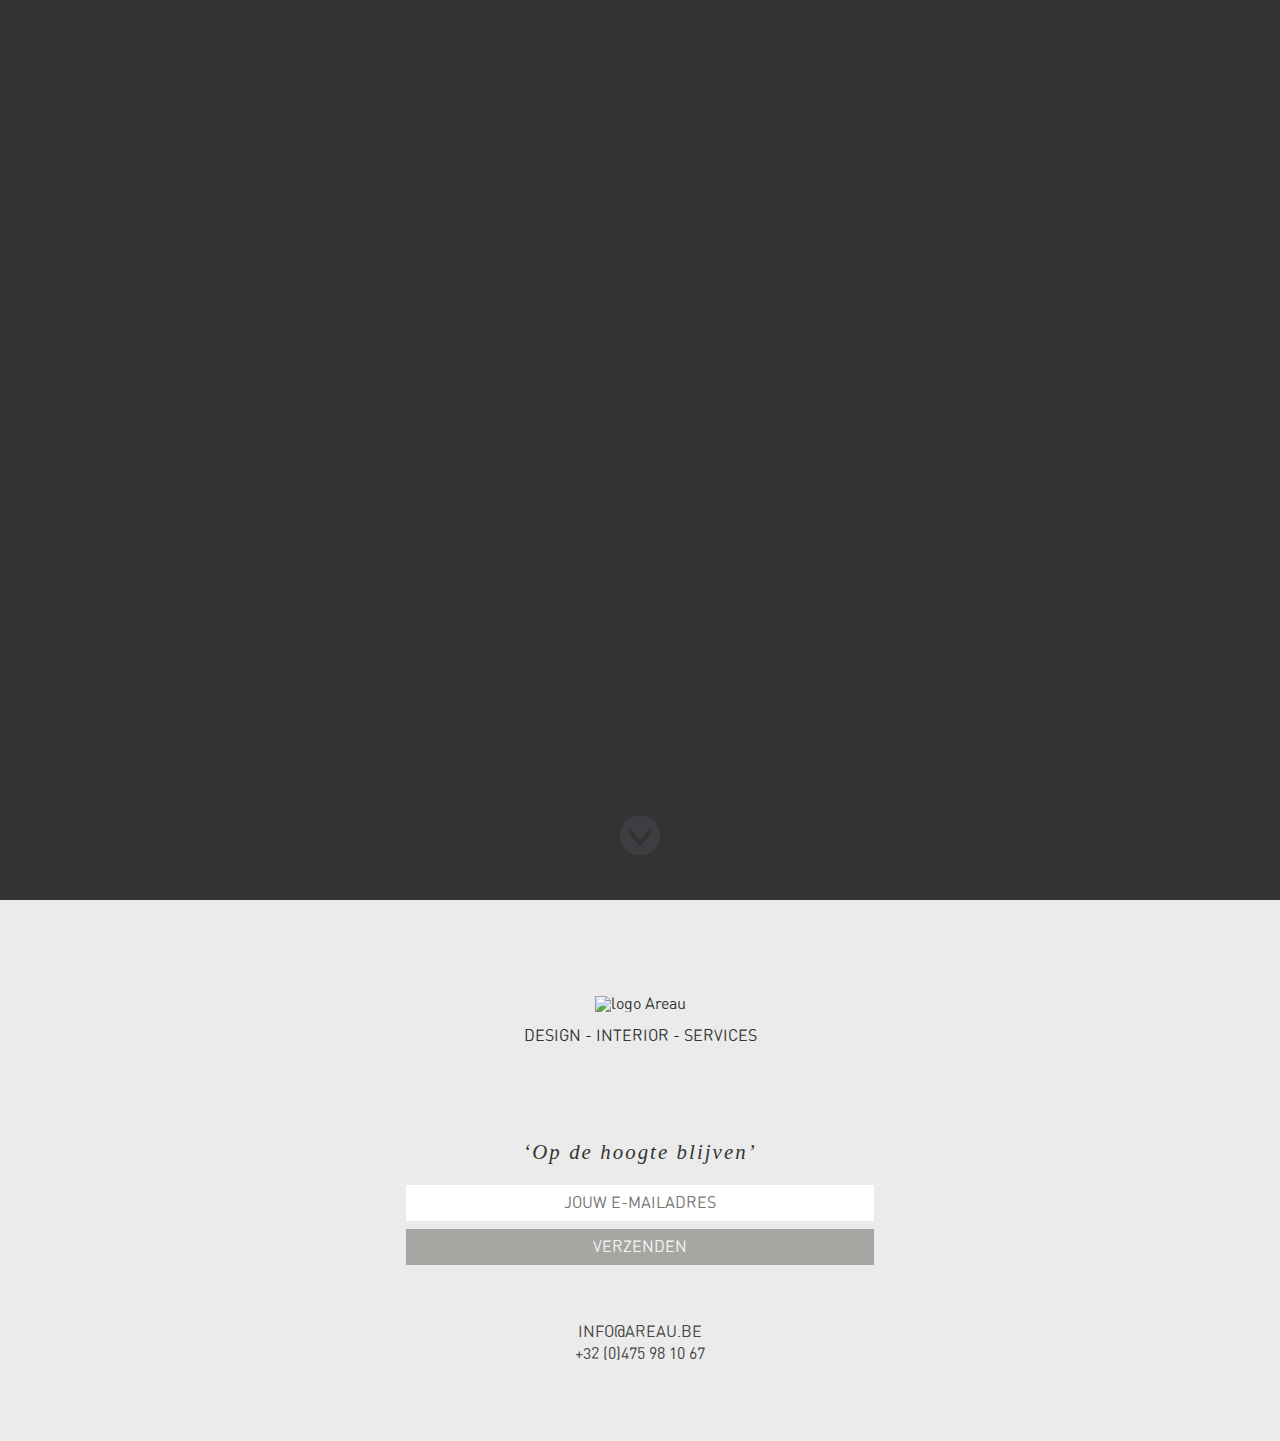
==== landingPage/index.html @ 95c0acce "add video fallback" ====
<!doctype html>
<html lang="nl">
  <head>
    <meta charset="utf-8">
    <meta http-equiv="X-UA-Compatible" content="IE=edge">
    <title>Areau</title>
    <meta name="description" content="Areau: design, interior, services">
    <meta name="viewport" content="width=device-width, initial-scale=1">
    <link rel="stylesheet" href="css/normalize.css">
    <link rel="stylesheet" href="css/main.css">
  </head>
  <body>
    <!--[if lt IE 8]>
      <p class="browserupgrade">You are using an <strong>outdated</strong> browser. Please <a href="http://browsehappy.com/">upgrade your browser</a> to improve your experience.</p>
    <![endif]-->

    <div class="intro">
      <div class="videoWrapper">
        <video autoplay loop>
          <source src="assets/videos/intro.mp4" type="video/mp4">
          <source src="assets/videos/intro.ogv" type="video/ogg">
          <source src="assets/videos/intro.webm" type="video/webm">
        </video>
      </div>
      <div class="subtitle">
        <p>Something inspiring <br /> is coming soon</p>
        <a href="#scrollTarget" class="icon arrow-down" id="scrollButton"></a>
      </div>
    </div>

    <div class="content" id="scrollTarget">
      <div class="logo">
        <img src="assets/images/logo-content.png" alt="logo Areau">
        <p>DESIGN - INTERIOR - SERVICES</p>
      </div>
      <div id="mc_embed_signup">
        <form action="http://areau.us7.list-manage.com/subscribe/post?u=a8c08f548f562436553aeb031&amp;id=7bbb23bcd8" method="post" id="mc-embedded-subscribe-form" name="mc-embedded-subscribe-form" class="validate" target="_blank" novalidate>
          <div id="mc_embed_signup_scroll">
            <label for="mce-EMAIL">&lsquo;Op de hoogte blijven&rsquo;</label>
            <input type="email" value="" name="EMAIL" class="email" id="mce-EMAIL" placeholder="Jouw e-mailadres" required>
            <div style="position: absolute; left: -5000px;">
              <input type="text" name="b_a8c08f548f562436553aeb031_7bbb23bcd8" tabindex="-1" value="">
            </div>
            <div class="clear">
              <input type="submit" value="verzenden" name="subscribe" id="mc-embedded-subscribe" class="button">
            </div>
            <div id="error"></div>
          </div>
        </form>
      </div>
    </div>

    <div class="footer">
      <div class="contact">
        <a href="mailto:info@areau.be">info@areau.be</a>
        <a href="tel:+320475981067">+32 (0)475 98 10 67</a>
      </div>
      <div class="social">
        <a class="icon facebook" href="https://www.facebook.com/pages/AREAU/793781097311302?fref=ts" target="_blank"></a>
        <a class="icon vimeo" href="https://vimeo.com/user37928837" target="_blank"></a>
      </div>
    </div>
    
    <!-- Scripts -->
    <script src="//code.jquery.com/jquery-1.11.2.min.js"></script>
    <script src="assets/js/main.js"></script>
    
    <!-- Google Analytics -->
    <script>
      (function(i,s,o,g,r,a,m){i['GoogleAnalyticsObject']=r;i[r]=i[r]||function(){
      (i[r].q=i[r].q||[]).push(arguments)},i[r].l=1*new Date();a=s.createElement(o),
      m=s.getElementsByTagName(o)[0];a.async=1;a.src=g;m.parentNode.insertBefore(a,m)
      })(window,document,'script','//www.google-analytics.com/analytics.js','ga');
      ga('create', 'UA-60274479-1', 'auto');
      ga('send', 'pageview');
    </script>
  </body>
</html>
---- landingPage/css/main.css ----
/* FONTS */
@font-face {
  font-family: 'dinregular';
  src: url('../assets/fonts/DINRegular-webfont.eot');
  src: url('../assets/fonts/DINRegular-webfont.eot?#iefix') format('embedded-opentype'),
       url('../assets/fonts/DINRegular-webfont.woff2') format('woff2'),
       url('../assets/fonts/DINRegular-webfont.woff') format('woff'),
       url('../assets/fonts/DINRegular-webfont.ttf') format('truetype'),
       url('../assets/fonts/DINRegular-webfont.svg#dinregular') format('svg');
  font-weight: normal;
  font-style: normal;
}

/* GENERAL ELEMENTS*/
*, 
*:before, 
*:after {
  box-sizing: inherit;
}

html, 
body {
  height: 100%;
}

html {
  box-sizing: border-box;
}

body {
  background-color: #ebebeb;
  color: #333;
  font-family: 'dinregular';
}

/* GENERAL CLASSES */
.browserupgrade {
  background-color: #f11;
  color: #fff;
  margin: 0;
  padding: 0.8em;
  text-align: center;
}

.icon {
  background-repeat: no-repeat;
  background-size: 100%;
  display: block;
  height: 40px;
  opacity: 0.8;
  width: 40px;
}

.icon:hover {
  opacity: 1;
}

/* INTRO */
.intro {
  height: 100%;
  position: relative;
}

.intro .videoWrapper {
  background-color: #ccc;
  min-height: 100%;
  min-width: 100%;
}

.intro video {
  background-color: #333;
  bottom: 0;
  display: none;
  height: auto;
  min-height: 100%;
  min-width: 100%;
  position: absolute;
  right: 0;
  width: auto;
}

.intro .subtitle {
  bottom: 5%;
  left: 0;
  position: absolute;
  right: 0;
  text-align: center;
}

.intro .subtitle p {
  font-family: TimesNewRoman, "Times New Roman", Times, Baskerville, Georgia, serif;
  font-size: 1.6em;
  font-style: italic;
  letter-spacing: 0.1em;
}

.icon.arrow-down {
  background-image: url("../assets/images/icon-arrow-down.png");
  margin: 0 auto;
}

/* CONTENT */
.content {
  overflow: hidden;
}

.content .logo {
  margin-top: 6em;
  text-align: center;
}

.content .logo img {
  height: auto;
  width: 120px;
}

.content .logo p {
}

.content form {
  margin: 6em auto 0;
  max-width: 500px;
  padding: 0 1em;
  text-align: center;
}

.content form label {
  display: block;
  font-family: TimesNewRoman, "Times New Roman", Times, Baskerville, Georgia, serif;
  font-size: 1.3em;
  font-style: italic;
  letter-spacing: 0.1em;
  margin: 1em;
}

.content form input,
.content form .button {
  display: block;
  margin: 0.5em auto;
  outline: none;
  padding: 0.5em;
  width: 100%;
  text-align: center;
  text-transform: uppercase;
}

.content form input {
  background-color: #fff;
}

.content form .button {
  color: #fff;
  background-color: #68645C;
  border: 2px solid #68645C;
  opacity: 0.5;
}

.content form .button:hover {
  opacity: 0.55;
}

.content form #error {
  color: #f44;
  padding: 0.5em;
}

.email {
  border: 2px solid #fff;
}

.email.hasError {
  background-color: #fdd;
  border: 2px solid #f66;
}

/* FOOTER */
.footer {
  text-align: center;
}

.contact {
  margin-top: 2em;
  text-transform: uppercase;
}

.contact a {
  color: #444;
  display: block;
  padding: 0.2em;
  text-decoration: none;
}

.contact a:hover {
  color: #333;
}

.social {
  margin: 2em 0 5em 0;
}

.social .icon {
  display: inline-block;
  margin: 0 0.5em;
}

.social .icon.facebook {
  background-image: url("../assets/images/icon-facebook.png");
  margin: inherit auto;
}

.social .icon.vimeo {
  background-image: url("../assets/images/icon-vimeo.png");
  margin: inherit auto;
}

/* MEDIA QUERIES */
@media only screen and (min-width: 768px) {
  .intro video {
    display: block;
  }
}
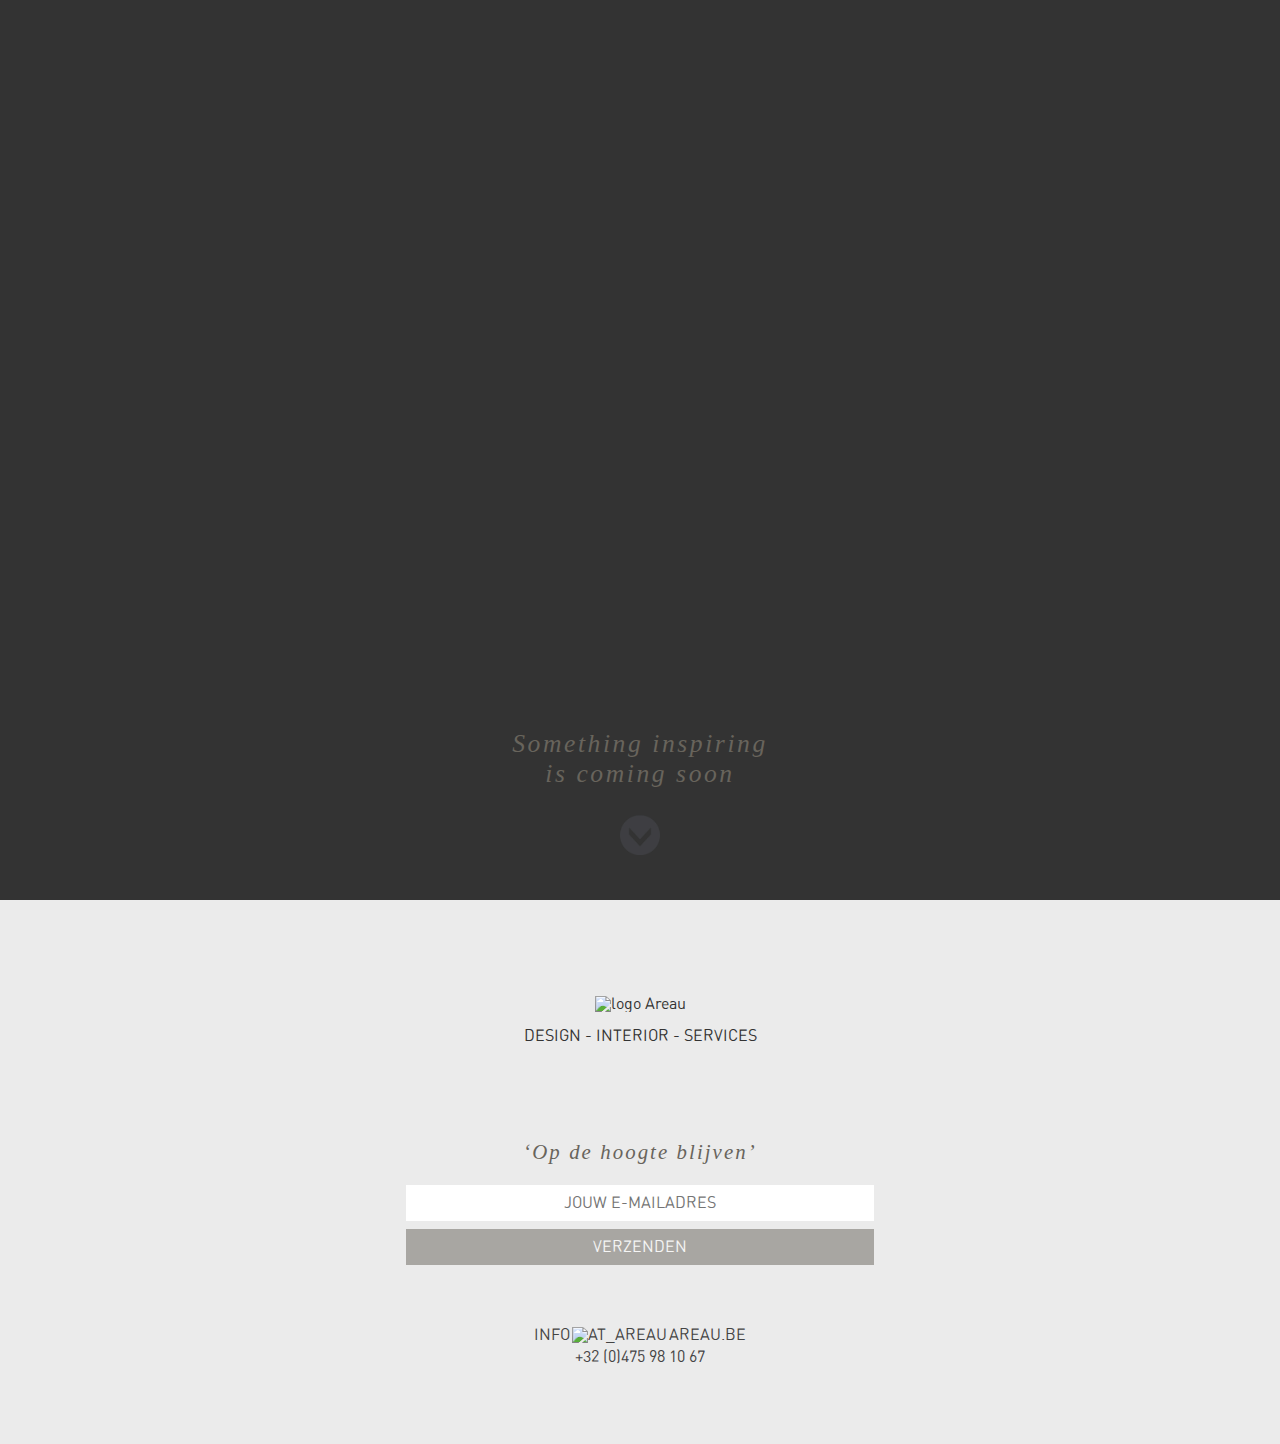
==== commit bf43b20f: "at vervangen door areau logo" ====
--- a/landingPage/index.html
+++ b/landingPage/index.html
@@ -52,7 +52,7 @@
 
     <div class="footer">
       <div class="contact">
-        <a href="mailto:info@areau.be">info@areau.be</a>
+        <a href="mailto:info@areau.be">info<img id="at_areau" src="assets/images/logo-content.png" alt="at_areau"/>areau.be</a>
         <a href="tel:+320475981067">+32 (0)475 98 10 67</a>
       </div>
       <div class="social">
--- a/landingPage/css/main.css
+++ b/landingPage/css/main.css
@@ -63,6 +63,10 @@
 
 .intro .videoWrapper {
   background-color: #ccc;
+  background-image: url("../assets/images/lightbackground.jpg");
+  background-position: top center;
+  background-repeat: no-repeat;
+  background-size: cover;
   min-height: 100%;
   min-width: 100%;
 }
@@ -92,6 +96,7 @@
   font-size: 1.6em;
   font-style: italic;
   letter-spacing: 0.1em;
+  color: #68645C;    
 }
 
 .icon.arrow-down {
@@ -131,6 +136,7 @@
   font-style: italic;
   letter-spacing: 0.1em;
   margin: 1em;
+  color: #68645C;    
 }
 
 .content form input,
@@ -192,6 +198,13 @@
 
 .contact a:hover {
   color: #333;
+}
+
+#at_areau
+{
+    height: auto;
+    width: 15px;
+    margin: 3px 2px 0px 2px;
 }
 
 .social {
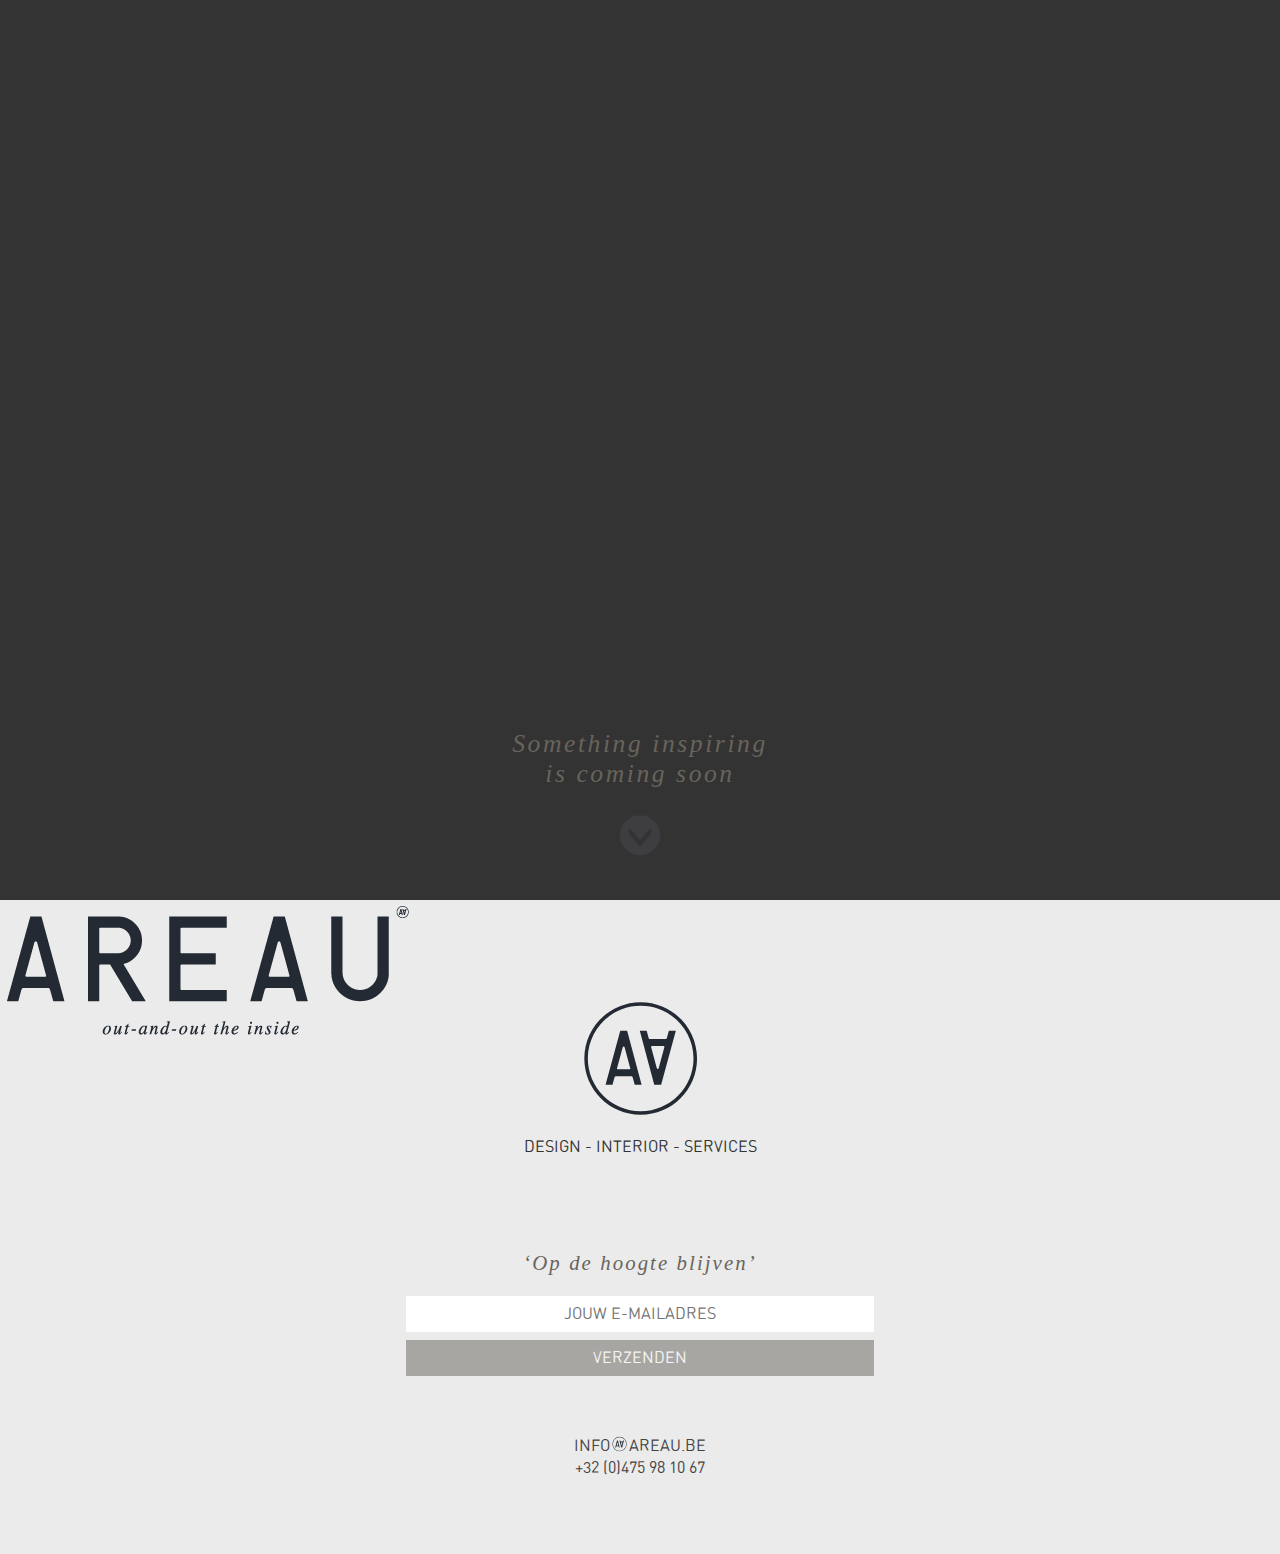
==== commit b051202b: "logo's in juiste kleur" ====
--- a/landingPage/index.html
+++ b/landingPage/index.html
@@ -22,6 +22,9 @@
           <source src="assets/videos/intro.webm" type="video/webm">
         </video>
       </div>
+      <div class="intro_logo" >
+          <img id="logo_large" src="assets/images/areau_large.png" alt="areau"/>
+      </div>    
       <div class="subtitle">
         <p>Something inspiring <br /> is coming soon</p>
         <a href="#scrollTarget" class="icon arrow-down" id="scrollButton"></a>
@@ -30,7 +33,7 @@
 
     <div class="content" id="scrollTarget">
       <div class="logo">
-        <img src="assets/images/logo-content.png" alt="logo Areau">
+        <img src="assets/images/logo-content.svg" alt="logo Areau">
         <p>DESIGN - INTERIOR - SERVICES</p>
       </div>
       <div id="mc_embed_signup">
@@ -52,7 +55,7 @@
 
     <div class="footer">
       <div class="contact">
-        <a href="mailto:info@areau.be">info<img id="at_areau" src="assets/images/logo-content.png" alt="at_areau"/>areau.be</a>
+        <a href="mailto:info@areau.be">info<img id="at_areau" src="assets/images/logo-content.svg" alt="at_areau"/>areau.be</a>
         <a href="tel:+320475981067">+32 (0)475 98 10 67</a>
       </div>
       <div class="social">
@@ -62,7 +65,7 @@
     </div>
     
     <!-- Scripts -->
-    <script src="//code.jquery.com/jquery-1.11.2.min.js"></script>
+    <script src="http://code.jquery.com/jquery-1.11.2.min.js"></script>
     <script src="assets/js/main.js"></script>
     
     <!-- Google Analytics -->
--- a/landingPage/css/main.css
+++ b/landingPage/css/main.css
@@ -204,7 +204,9 @@
 {
     height: auto;
     width: 15px;
-    margin: 3px 2px 0px 2px;
+    margin: 0px 2px;
+    position: relative;
+    top: 1px;
 }
 
 .social {
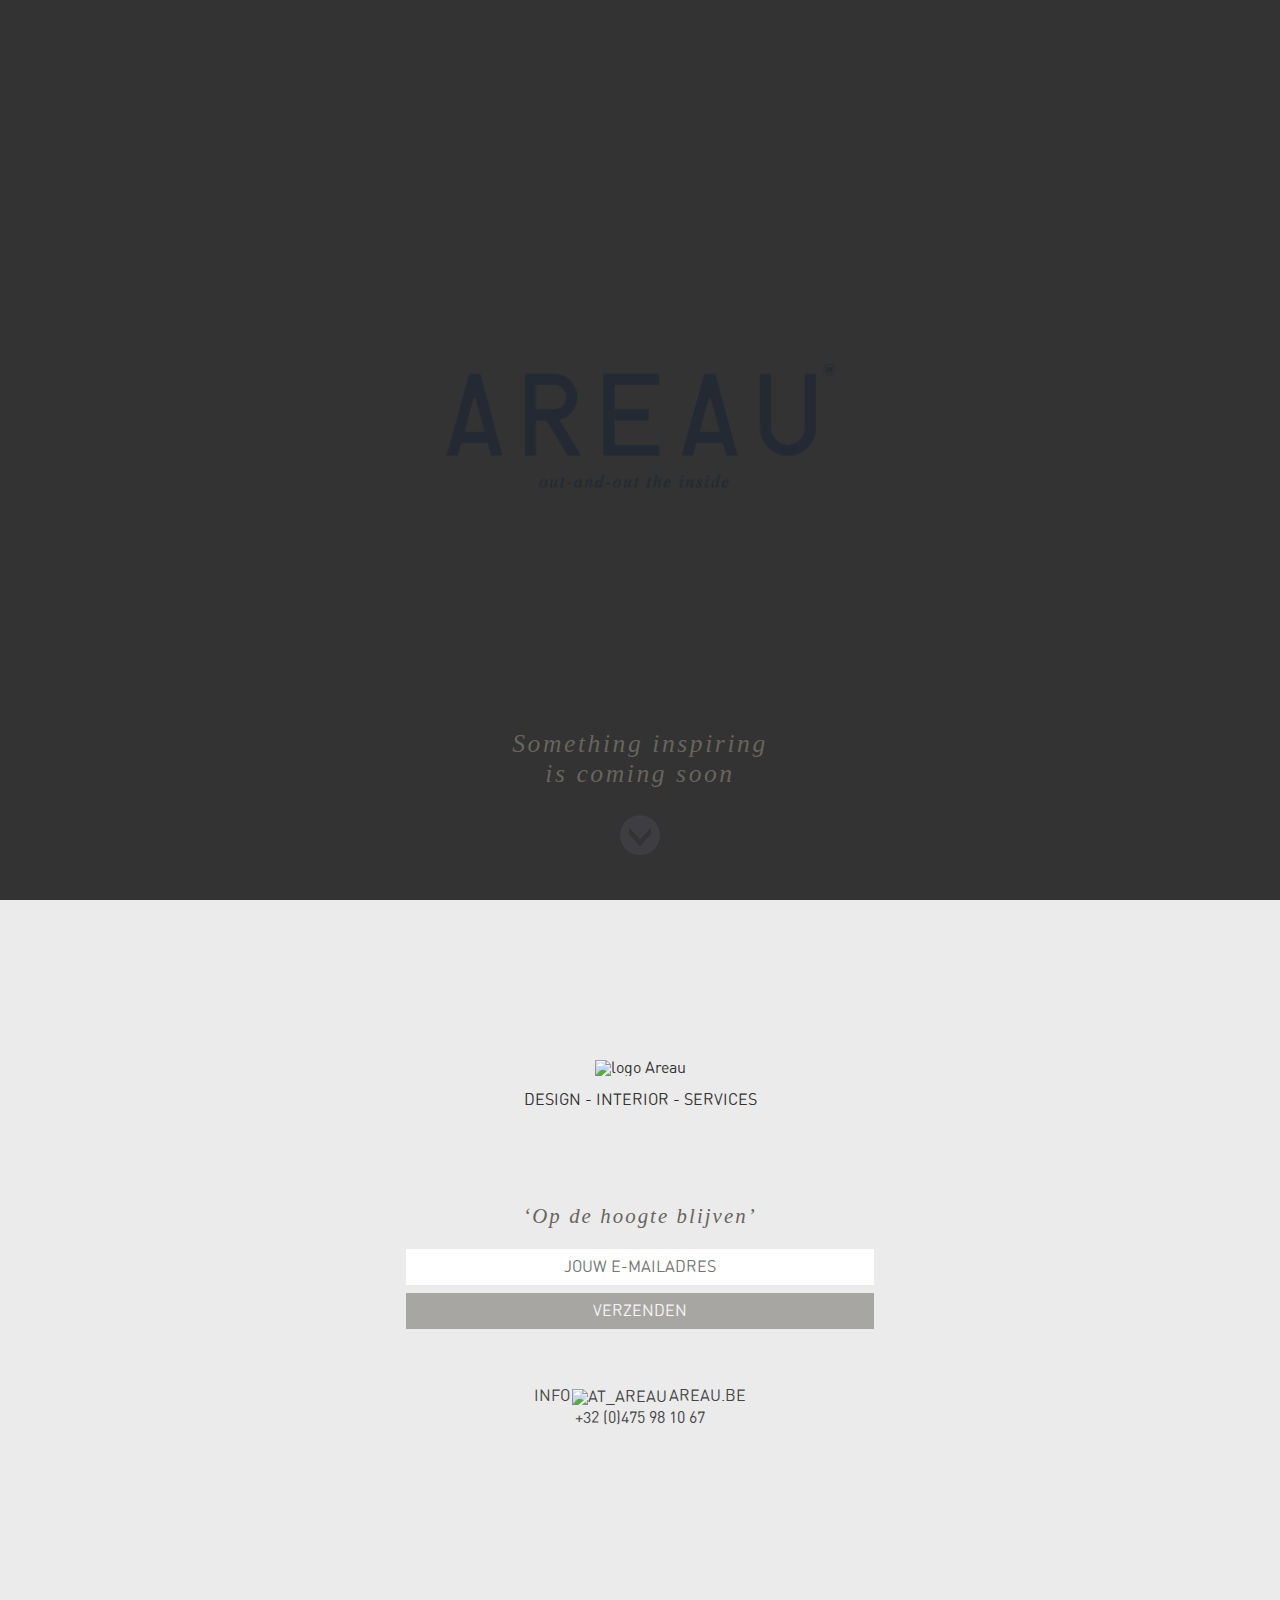
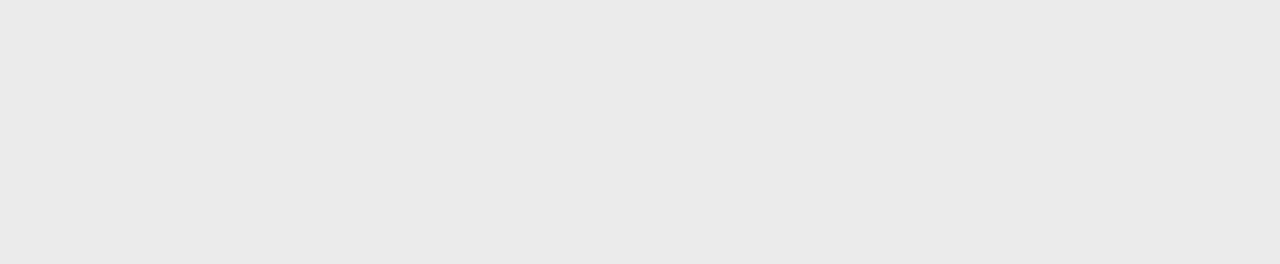
==== commit b27f964c: "100% content height werkt in alle browsers behalve safari" ====
--- a/landingPage/index.html
+++ b/landingPage/index.html
@@ -31,9 +31,11 @@
       </div>
     </div>
 
+<div id="content_wrapper"> 
+  <div id="wrapper">    
     <div class="content" id="scrollTarget">
       <div class="logo">
-        <img src="assets/images/logo-content.svg" alt="logo Areau">
+        <img src="assets/images/logo-content.png" alt="logo Areau">
         <p>DESIGN - INTERIOR - SERVICES</p>
       </div>
       <div id="mc_embed_signup">
@@ -55,7 +57,7 @@
 
     <div class="footer">
       <div class="contact">
-        <a href="mailto:info@areau.be">info<img id="at_areau" src="assets/images/logo-content.svg" alt="at_areau"/>areau.be</a>
+        <a href="mailto:info@areau.be">info<img id="at_areau" src="assets/images/logo-content.png" alt="at_areau"/>areau.be</a>
         <a href="tel:+320475981067">+32 (0)475 98 10 67</a>
       </div>
       <div class="social">
@@ -63,7 +65,8 @@
         <a class="icon vimeo" href="https://vimeo.com/user37928837" target="_blank"></a>
       </div>
     </div>
-    
+  </div>      
+</div>    
     <!-- Scripts -->
     <script src="http://code.jquery.com/jquery-1.11.2.min.js"></script>
     <script src="assets/js/main.js"></script>
--- a/landingPage/css/main.css
+++ b/landingPage/css/main.css
@@ -83,6 +83,20 @@
   width: auto;
 }
 
+.intro .intro_logo
+{
+  bottom: 45%;
+  left: 0;
+  position: absolute;
+  right: 0;
+  text-align: center;
+}
+
+#logo_large
+{
+    width: 250px;
+}
+
 .intro .subtitle {
   bottom: 5%;
   left: 0;
@@ -105,8 +119,19 @@
 }
 
 /* CONTENT */
+#content_wrapper
+{
+    padding: 5% 0px; 
+    height: 100vh;
+}
+
+#wrapper
+{  
+  height: inherit; 
+}
+
 .content {
-  overflow: hidden;
+  overflow: hidden;    
 }
 
 .content .logo {
@@ -115,7 +140,6 @@
 }
 
 .content .logo img {
-  height: auto;
   width: 120px;
 }
 
@@ -202,7 +226,7 @@
 
 #at_areau
 {
-    height: auto;
+    
     width: 15px;
     margin: 0px 2px;
     position: relative;
@@ -210,7 +234,7 @@
 }
 
 .social {
-  margin: 2em 0 5em 0;
+  margin: 2em 0 0 0;
 }
 
 .social .icon {
@@ -233,4 +257,10 @@
   .intro video {
     display: block;
   }
+    
+  #logo_large
+  {
+    width: 400px;
+
+  }    
 }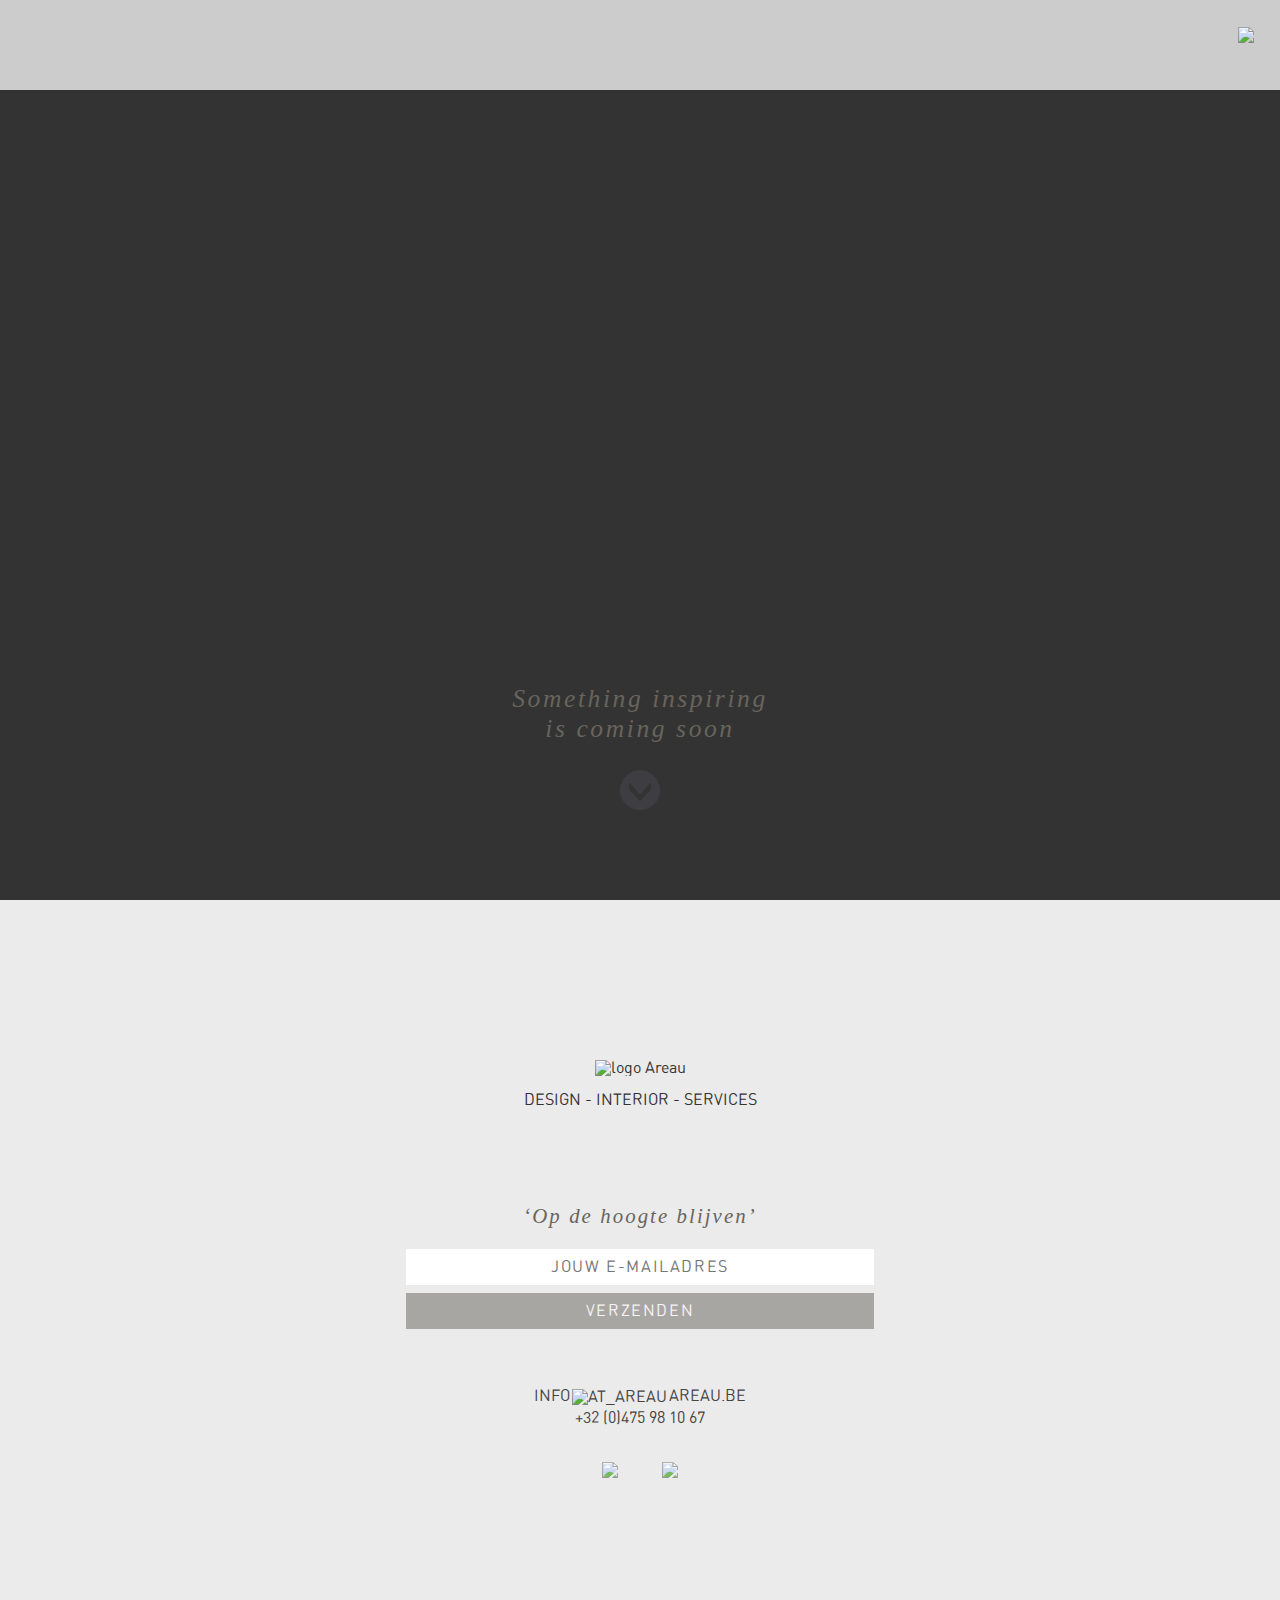
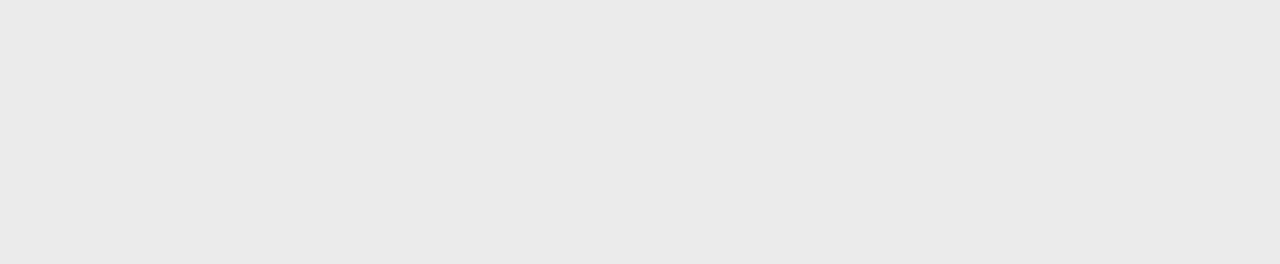
==== commit b872e452: "favicon en nog wat andere dingen" ====
--- a/landingPage/index.html
+++ b/landingPage/index.html
@@ -8,12 +8,40 @@
     <meta name="viewport" content="width=device-width, initial-scale=1">
     <link rel="stylesheet" href="css/normalize.css">
     <link rel="stylesheet" href="css/main.css">
+    <link rel="apple-touch-icon" sizes="57x57" href="assets/icon/apple-icon-57x57.png">
+    <link rel="apple-touch-icon" sizes="60x60" href="assets/icon/apple-icon-60x60.png">
+    <link rel="apple-touch-icon" sizes="72x72" href="assets/icon/apple-icon-72x72.png">
+    <link rel="apple-touch-icon" sizes="76x76" href="assets/icon/apple-icon-76x76.png">
+    <link rel="apple-touch-icon" sizes="114x114" href="assets/icon/apple-icon-114x114.png">
+    <link rel="apple-touch-icon" sizes="120x120" href="assets/icon/apple-icon-120x120.png">
+    <link rel="apple-touch-icon" sizes="144x144" href="assets/icon/apple-icon-144x144.png">
+    <link rel="apple-touch-icon" sizes="152x152" href="assets/icon/apple-icon-152x152.png">
+    <link rel="apple-touch-icon" sizes="180x180" href="assets/icon/apple-icon-180x180.png">
+    <link rel="icon" type="image/png" sizes="192x192"  href="assets/icon/android-icon-192x192.png">
+    <link rel="icon" type="image/png" sizes="32x32" href="assets/icon/favicon-32x32.png">
+    <link rel="icon" type="image/png" sizes="96x96" href="assets/icon/favicon-96x96.png">
+    <link rel="icon" type="image/png" sizes="16x16" href="assets/icon/favicon-16x16.png">
+    <link rel="manifest" href="assets/icon/manifest.json">
+    <meta name="msapplication-TileColor" content="#ffffff">
+    <meta name="msapplication-TileImage" content="assets/icon/ms-icon-144x144.png">
+    <meta name="theme-color" content="#ffffff">  
   </head>
   <body>
     <!--[if lt IE 8]>
       <p class="browserupgrade">You are using an <strong>outdated</strong> browser. Please <a href="http://browsehappy.com/">upgrade your browser</a> to improve your experience.</p>
     <![endif]-->
+      <!--[if IE 8]>
+    <style>
+        #music_play {
+            display:none;
+        }
+    </style>
+<![endif]-->
 
+    <audio id="music" controls autoplay>
+     <source src="assets/muziek/06%20Soul%20And%20Onward.m4a" type="audio/mp4" />
+    </audio>  
+      
     <div class="intro">
       <div class="videoWrapper">
         <video autoplay loop>
@@ -27,8 +55,9 @@
       </div>    
       <div class="subtitle">
         <p>Something inspiring <br /> is coming soon</p>
-        <a href="#scrollTarget" class="icon arrow-down" id="scrollButton"></a>
-      </div>
+        <a href="#scrollTarget" class="icon" id="scrollButton"><img id="arrow-down" src="assets/images/icon-arrow-down.png" /></a>
+      </div> 
+      <a id="music_play"><img id="handlers" src="assets/images/pauzebtn.png" /></a>
     </div>
 
 <div id="content_wrapper"> 
@@ -61,14 +90,15 @@
         <a href="tel:+320475981067">+32 (0)475 98 10 67</a>
       </div>
       <div class="social">
-        <a class="icon facebook" href="https://www.facebook.com/pages/AREAU/793781097311302?fref=ts" target="_blank"></a>
-        <a class="icon vimeo" href="https://vimeo.com/user37928837" target="_blank"></a>
+        <a class="icon facebook" href="https://www.facebook.com/pages/AREAU/793781097311302?fref=ts" target="_blank"><img id="facebook" src="assets/images/icon-facebook.png" /></a>
+        <a class="icon vimeo" href="https://vimeo.com/user37928837" target="_blank"><img id="vimeo" src="assets/images/icon-vimeo.png" /></a>
       </div>
     </div>
   </div>      
 </div>    
     <!-- Scripts -->
     <script src="http://code.jquery.com/jquery-1.11.2.min.js"></script>
+    <script src="assets/js/detectmobilebrowser.js"></script>
     <script src="assets/js/main.js"></script>
     
     <!-- Google Analytics -->
--- a/landingPage/css/main.css
+++ b/landingPage/css/main.css
@@ -43,12 +43,12 @@
 }
 
 .icon {
-  background-repeat: no-repeat;
-  background-size: 100%;
   display: block;
   height: 40px;
   opacity: 0.8;
   width: 40px;
+  margin: 0 auto;
+  text-align: center;    
 }
 
 .icon:hover {
@@ -67,25 +67,23 @@
   background-position: top center;
   background-repeat: no-repeat;
   background-size: cover;
-  min-height: 100%;
-  min-width: 100%;
+  height: 100%;
+  width: 100%;
 }
 
 .intro video {
   background-color: #333;
   bottom: 0;
   display: none;
-  height: auto;
-  min-height: 100%;
+  min-height: 90%;
   min-width: 100%;
-  position: absolute;
   right: 0;
-  width: auto;
+  position: absolute;    
 }
 
 .intro .intro_logo
 {
-  bottom: 45%;
+  bottom: 50%;
   left: 0;
   position: absolute;
   right: 0;
@@ -98,7 +96,7 @@
 }
 
 .intro .subtitle {
-  bottom: 5%;
+  bottom: 10%;
   left: 0;
   position: absolute;
   right: 0;
@@ -113,9 +111,8 @@
   color: #68645C;    
 }
 
-.icon.arrow-down {
-  background-image: url("../assets/images/icon-arrow-down.png");
-  margin: 0 auto;
+.icon #arrow-down {
+  width: 40px;
 }
 
 /* CONTENT */
@@ -170,6 +167,7 @@
   outline: none;
   padding: 0.5em;
   width: 100%;
+  letter-spacing: 0.1em;    
   text-align: center;
   text-transform: uppercase;
 }
@@ -190,7 +188,10 @@
 }
 
 .content form #error {
-  color: #f44;
+  color: #44413c;
+  font-family: TimesNewRoman, "Times New Roman", Times, Baskerville, Georgia, serif;
+  font-style: italic;
+  letter-spacing: 0.1em;
   padding: 0.5em;
 }
 
@@ -199,8 +200,7 @@
 }
 
 .email.hasError {
-  background-color: #fdd;
-  border: 2px solid #f66;
+  border: 3px solid #44413c;
 }
 
 /* FOOTER */
@@ -240,16 +240,54 @@
 .social .icon {
   display: inline-block;
   margin: 0 0.5em;
-}
-
-.social .icon.facebook {
-  background-image: url("../assets/images/icon-facebook.png");
+
+
+}
+
+.social .icon #facebook {
+  width: 40px;
   margin: inherit auto;
 }
 
-.social .icon.vimeo {
-  background-image: url("../assets/images/icon-vimeo.png");
+.social .icon #vimeo {
+  width: 40px;
   margin: inherit auto;
+}
+
+/************** MUSIC ****************/
+
+#music
+{
+    position: absolute;
+    z-index: -999;
+}
+
+#music_pauze,
+#music_play
+{
+  top: 3%;
+  position: absolute;
+  right: 2%;
+}
+
+#music_pauze > img,
+#music_play > img
+{
+    width: 25px;
+}
+
+@media only screen 
+and (min-device-width : 768px) 
+and (max-device-width : 1024px) 
+and (orientation : landscape)  {
+ .intro video {
+    display: none;
+  }
+    
+  #logo_large
+  {
+    width: 250px;
+  }     
 }
 
 /* MEDIA QUERIES */
@@ -263,4 +301,4 @@
     width: 400px;
 
   }    
-}+}
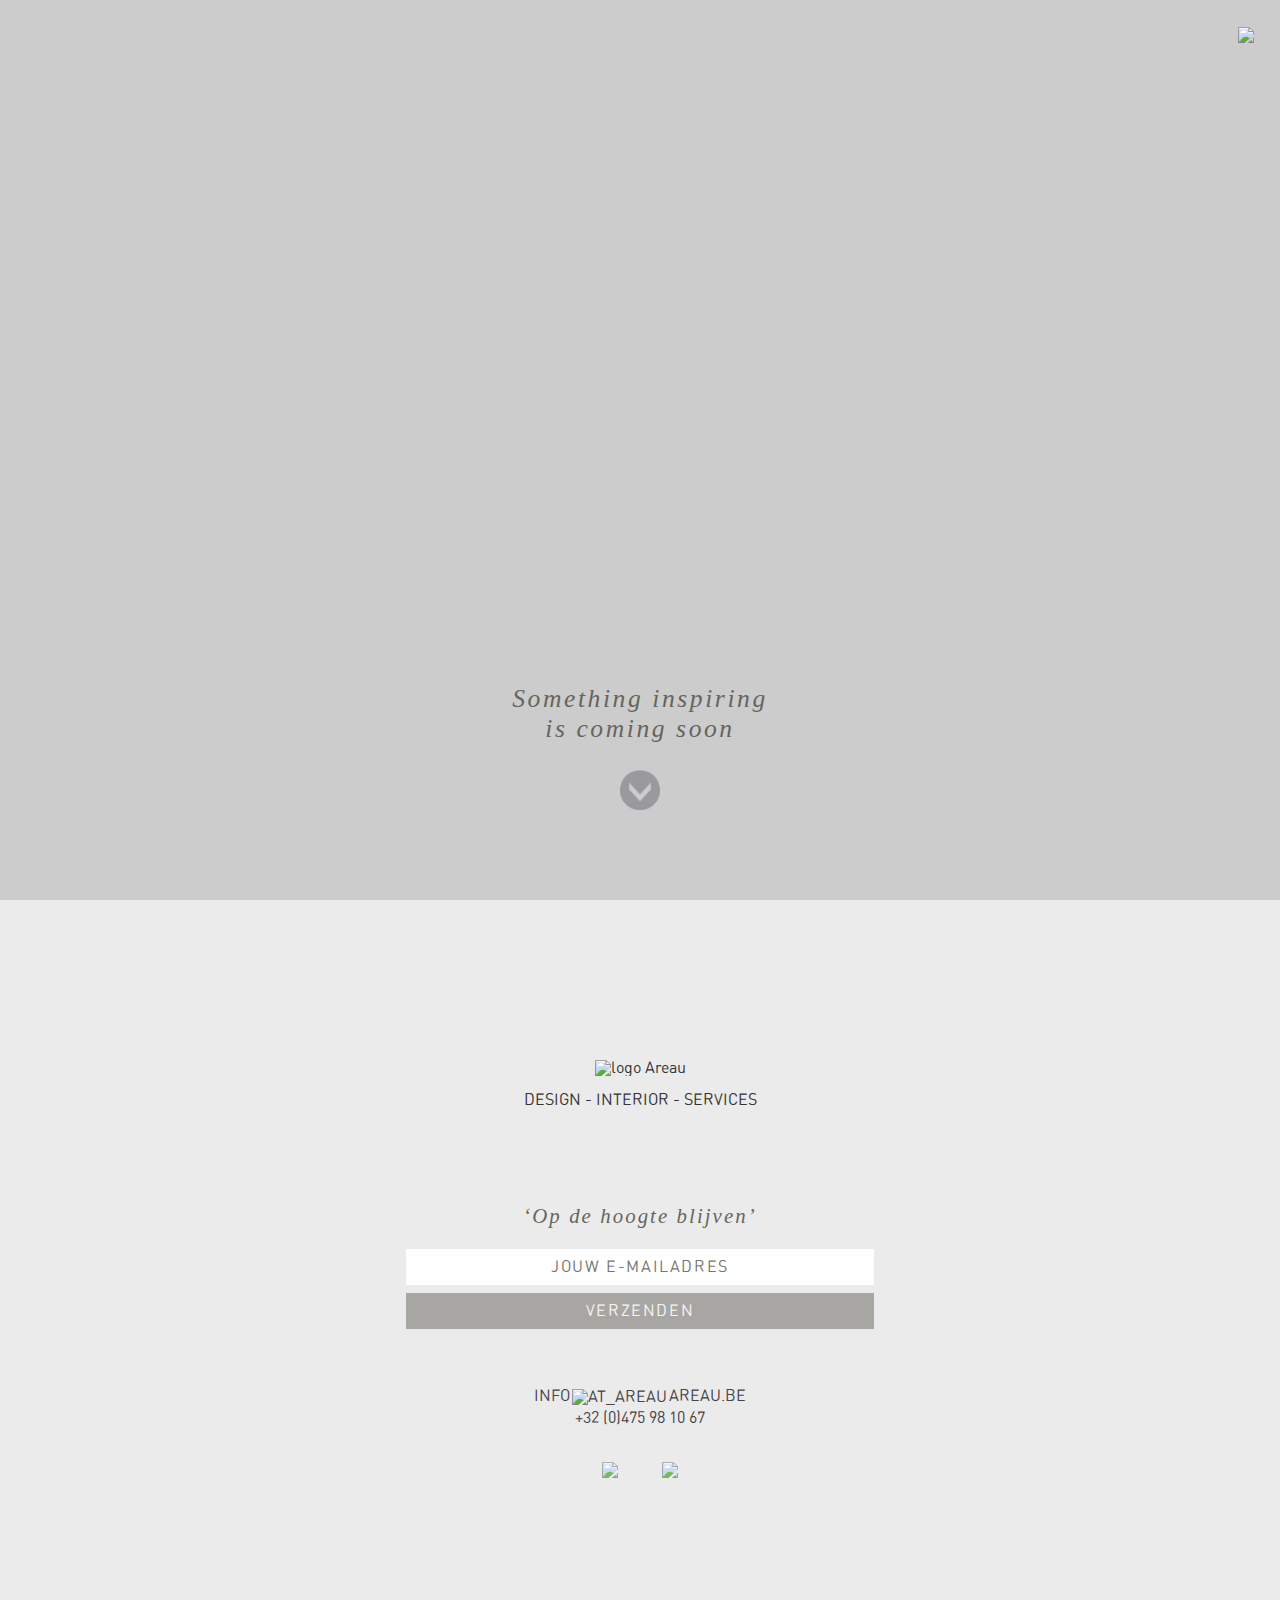
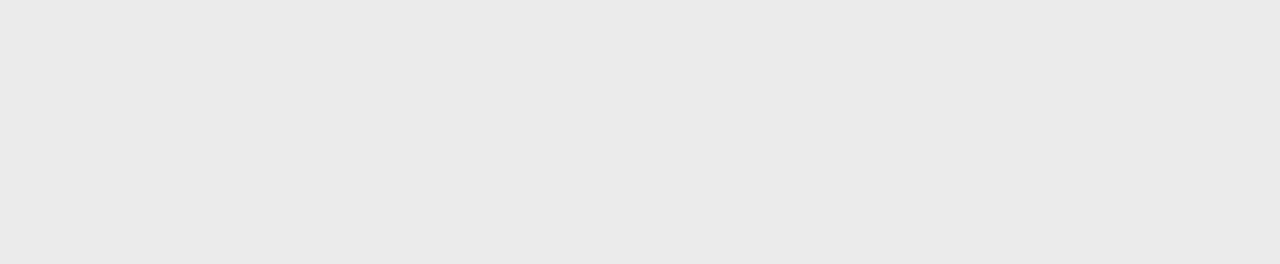
==== commit b89c9e8a: "Fixed issue with logo fading on iPad" ====
--- a/landingPage/index.html
+++ b/landingPage/index.html
@@ -37,10 +37,11 @@
         }
     </style>
 <![endif]-->
-
+  <div id='audio'>
     <audio id="music" controls autoplay>
      <source src="assets/muziek/06%20Soul%20And%20Onward.m4a" type="audio/mp4" />
-    </audio>  
+    </audio>
+    </div>  
       
     <div class="intro">
       <div class="videoWrapper">
@@ -99,6 +100,7 @@
     <!-- Scripts -->
     <script src="http://code.jquery.com/jquery-1.11.2.min.js"></script>
     <script src="assets/js/detectmobilebrowser.js"></script>
+    <script src="assets/js/modernizr.js"></script>
     <script src="assets/js/main.js"></script>
     
     <!-- Google Analytics -->
--- a/landingPage/css/main.css
+++ b/landingPage/css/main.css
@@ -72,7 +72,7 @@
 }
 
 .intro video {
-  background-color: #333;
+  background-color: #ccc;
   bottom: 0;
   display: none;
   min-height: 90%;
@@ -173,7 +173,11 @@
 }
 
 .content form input {
+  -webkit-appearance: none;
+    -moz-appearance: none;
+    appearance: none;
   background-color: #fff;
+  border-radius: 0;
 }
 
 .content form .button {
@@ -302,3 +306,17 @@
 
   }    
 }
+@media only screen and (max-width: 768px) {
+  audio{
+    display: none;
+  }
+  #audio{
+    display: none;
+  }
+  #music_pauze, #music_play {
+    display: none;
+  }
+  #logo_large{
+    opacity: 1;
+  }
+}